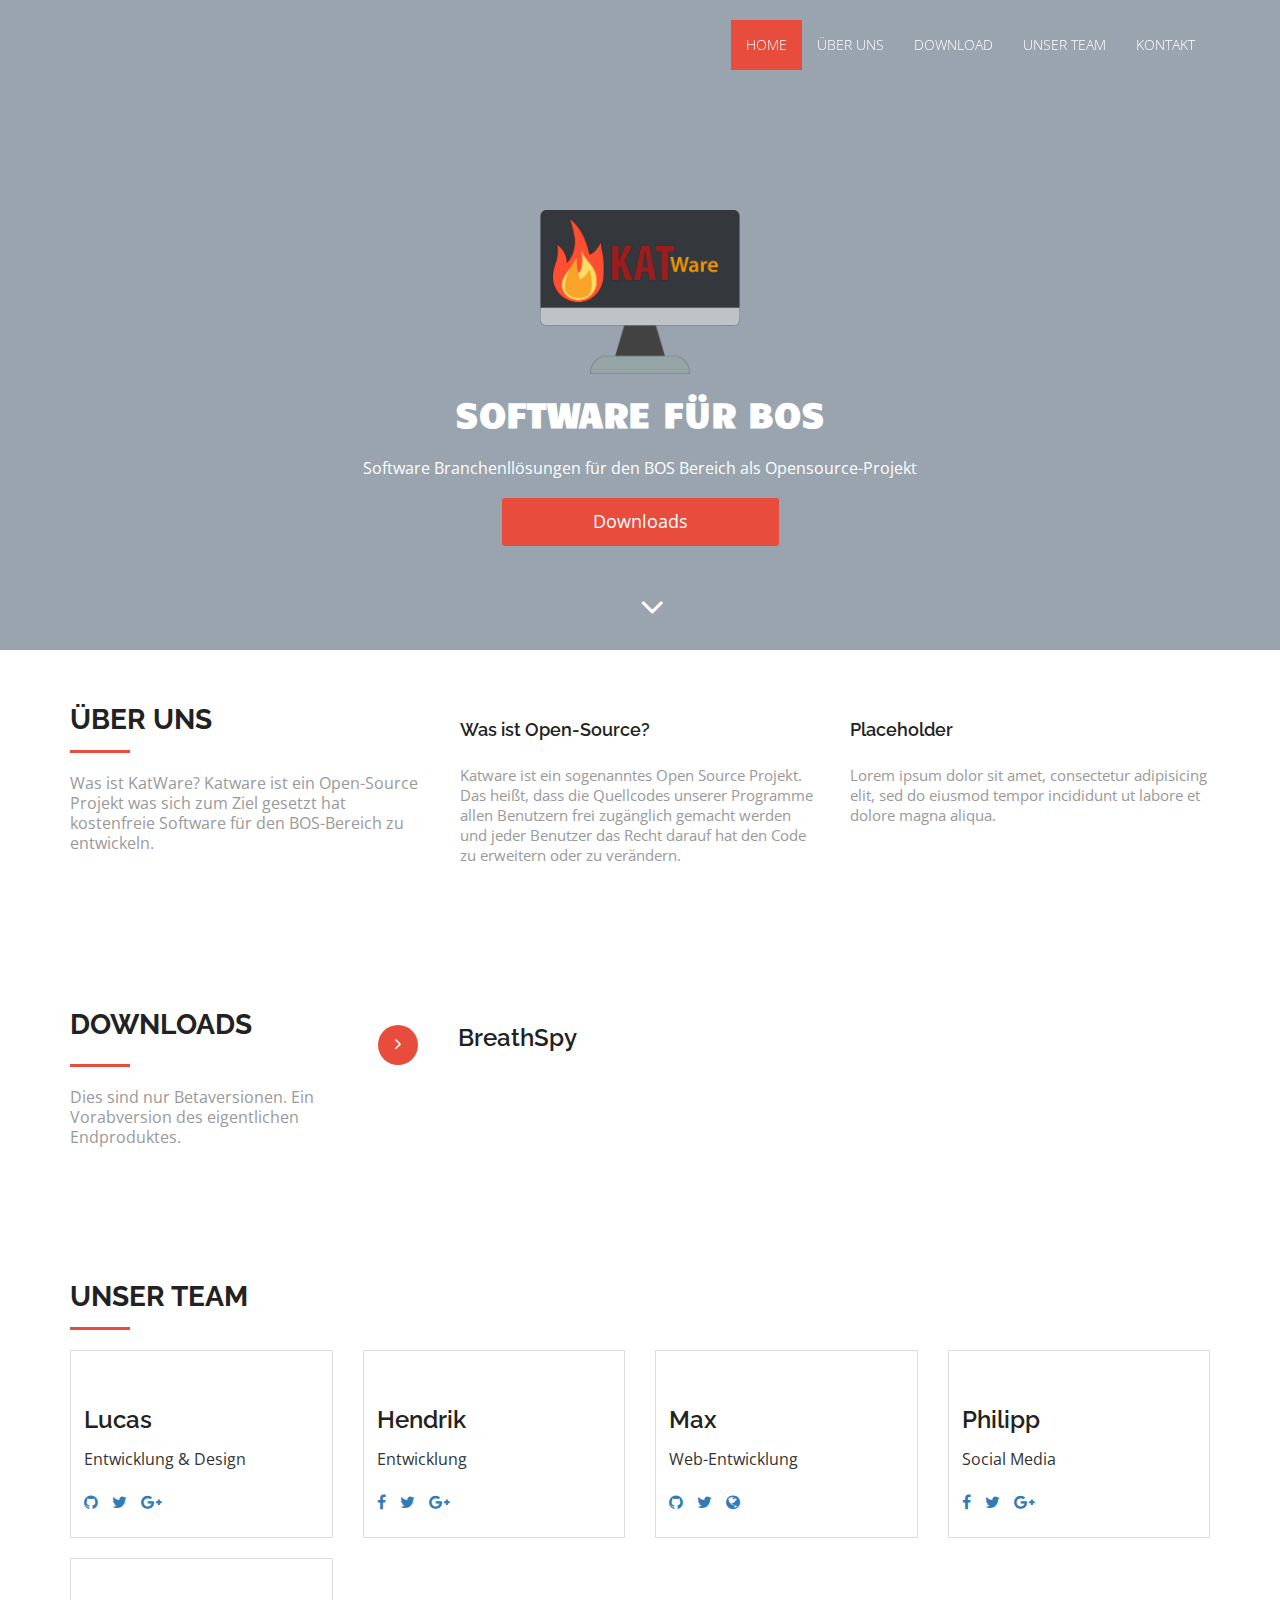
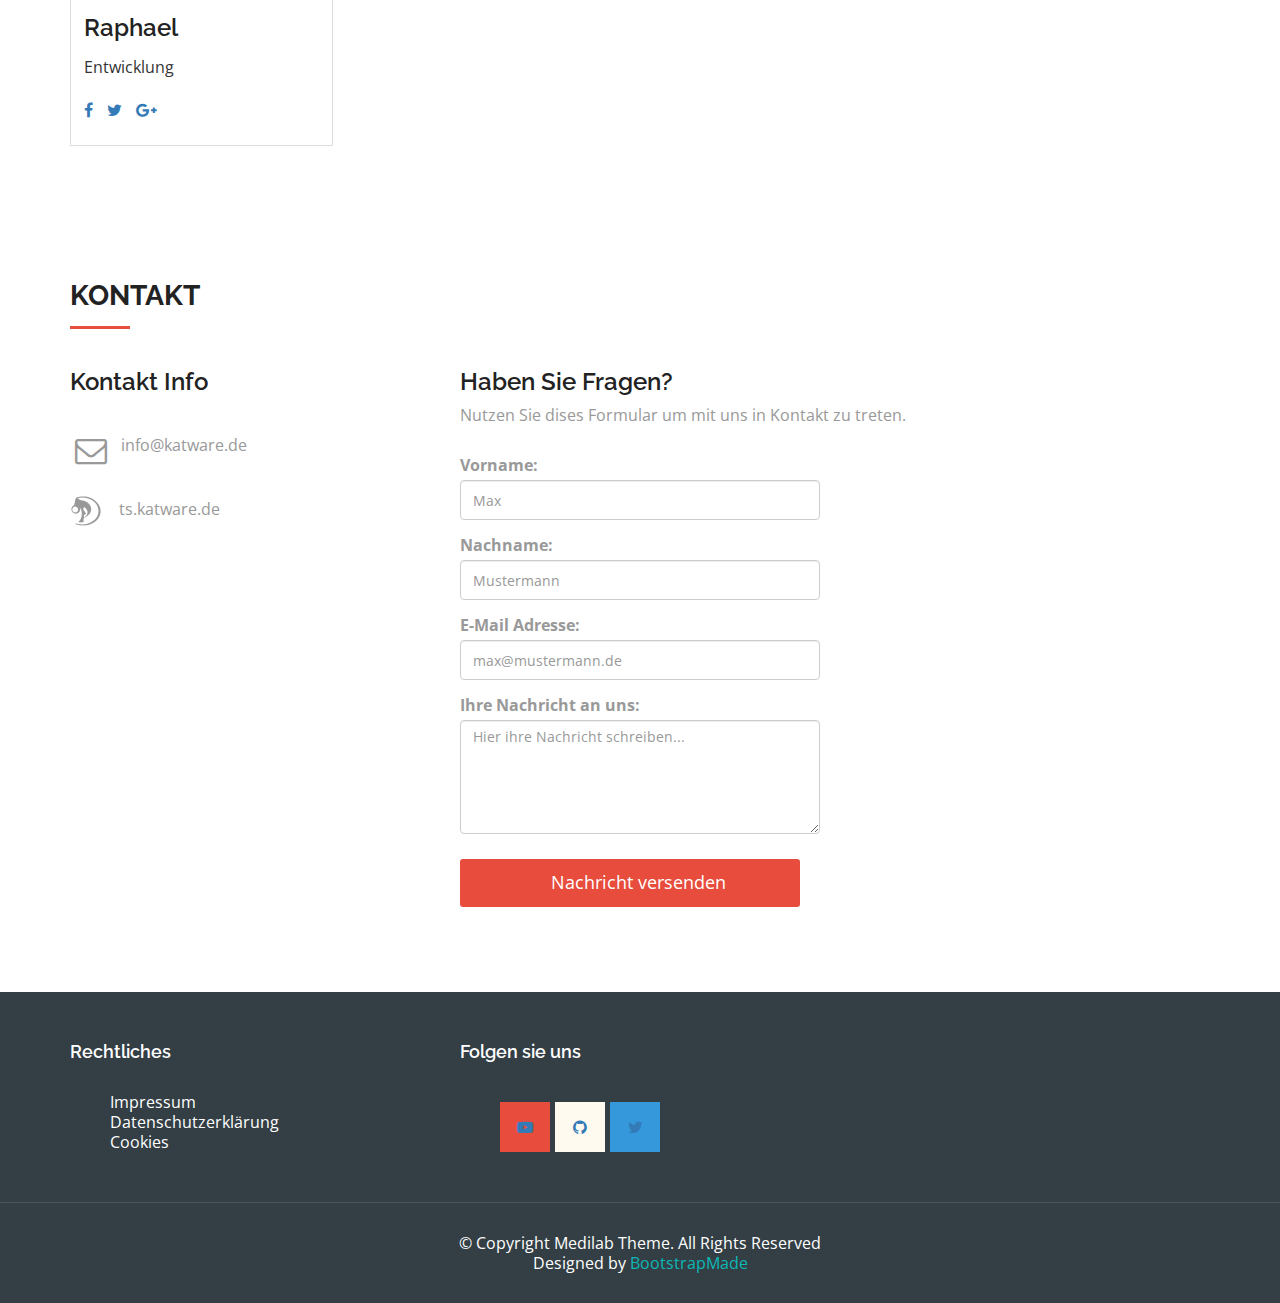
==== index.html @ 9e2a6724 "updated" ====
<!DOCTYPE html>
<html lang="de">
  <head>
   	
	<link rel="shortcut icon" href="img/favicon.ico" type="image/x-icon" />
    <meta charset="utf-8">
    <meta name="viewport" content="width=device-width, initial-scale=1">
    <title>KatWare | BOS Software</title>
    <meta name="description" content="Free Bootstrap Theme by BootstrapMade.com">
    <meta name="keywords" content="free website templates, free bootstrap themes, free template, free bootstrap, free website template">
    
    <link href="https://fonts.googleapis.com/css?family=Ubuntu" rel="stylesheet">
    <link rel="stylesheet" type="text/css" href="https://fonts.googleapis.com/css?family=Open+Sans|Raleway|Candal">
    <link rel="stylesheet" type="text/css" href="css/font-awesome.min.css">
    <link rel="stylesheet" type="text/css" href="css/bootstrap.min.css">
    <link rel="stylesheet" type="text/css" href="css/style.css">
  <script src='https://www.google.com/recaptcha/api.js'></script>
  <script>
  (function(i,s,o,g,r,a,m){i['GoogleAnalyticsObject']=r;i[r]=i[r]||function(){
  (i[r].q=i[r].q||[]).push(arguments)},i[r].l=1*new Date();a=s.createElement(o),
  m=s.getElementsByTagName(o)[0];a.async=1;a.src=g;m.parentNode.insertBefore(a,m)
  })(window,document,'script','https://www.google-analytics.com/analytics.js','ga');

  ga('create', 'UA-102038929-1', 'auto');
  ga('send', 'pageview');

</script>
  </head>
  <body id="myPage" data-spy="scroll" data-target=".navbar" data-offset="60">
  
  	<!--banner-->
	<section id="banner" class="banner">
		<div class="bg-color">
			<nav class="navbar navbar-default navbar-fixed-top">
			  <div class="container">
			  	<div class="col-md-12">
				    <div class="navbar-header">
				      <button type="button" class="navbar-toggle" data-toggle="collapse" data-target="#myNavbar">
				        <span class="icon-bar"></span>
				        <span class="icon-bar"></span>
				        <span class="icon-bar"></span>
				      </button>
				    </div>
				    <div class="collapse navbar-collapse navbar-right" id="myNavbar">
				      <ul class="nav navbar-nav">
				        <li class="active"><a href="#banner">Home</a></li>
				        <li class=""><a href="#ueber">Über uns</a></li>
				        <li class=""><a href="#download">Download</a></li>
				        <li class=""><a href="#team">Unser Team</a></li>
				        <li class=""><a href="#kontakt">Kontakt</a></li>
				      </ul>
				    </div>
				</div>
			  </div>
			</nav>
			<div class="container">
				<div class="row">
					<div class="banner-info">
						<div class="banner-logo text-center">
							<img src="img/Katware_full.png" class="img-responsive" style="width: 200px; margin-top: 20px;">
						</div>
						<div class="banner-text text-center">
						  <h1 class="white">Software für BOS</h1>
						  <p>Software Branchenllösungen für den BOS Bereich als Opensource-Projekt</p>
						  <a href="#download" class="btn btn-appoint">Downloads</a>
						</div>
						<div class="overlay-detail text-center">
			               <a href="#ueber"><i class="fa fa-angle-down"></i></a>
			             </div>		
					</div>
				</div>
			</div>
		</div>
	</section>
	<!--/ banner-->
	
	<!--über-->
	<section id="ueber" class="section-padding">
		<div class="container">
			<div class="row">
				<div class="col-md-4 col-sm-4">
				  <h2 class="ser-title">Über uns</h2>
				  <hr class="botm-line">
					<p>Was ist KatWare? Katware ist ein Open-Source Projekt was sich zum Ziel gesetzt hat kostenfreie Software für den BOS-Bereich zu entwickeln.</p>
				</div>
				<div class="col-md-4 col-sm-4">
					<div class="service-info">
						<div class="icon-info">
						  <h4>Was ist Open-Source?</h4>
						  <p>Katware ist ein sogenanntes Open Source Projekt. Das heißt, dass die Quellcodes unserer Programme allen Benutzern frei zugänglich gemacht werden und jeder Benutzer das Recht darauf hat den Code zu erweitern oder zu verändern.</p>
						</div>
					</div>
				</div>
				<div class="col-md-4 col-sm-4">
					<div class="service-info">
						<div class="icon-info">
						  <h4>Placeholder<br>
					      </h4>
						  <p>Lorem ipsum dolor sit amet, consectetur adipisicing elit, sed do eiusmod tempor incididunt ut labore et dolore magna aliqua.</p>
						</div>
					</div>
				</div>
			</div>
		</div>
	</section>
	<!--/ über-->
	
	<!--download-->
	<section id="download" class="section-padding">
		<div class="container">
			<div class="row">
				<div class="col-md-3 col-sm-4 col-xs-12">
			        <div class="section-title">
			          <h2 class="head-title lg-line">Downloads</h2>
			          <hr class="botm-line">
			          <p class="sec-para">Dies sind nur Betaversionen. Ein Vorabversion des eigentlichen Endproduktes. </p>
			        </div>
			    </div>
			    <div class="col-md-9 col-sm-8 col-xs-12">
			       <div style="visibility: visible;" class="col-sm-9 more-features-box">
			          <div class="more-features-box-text">
			            <div class="more-features-box-text-icon"> <i class="fa fa-angle-right" aria-hidden="true"></i> </div>
			            <div class="more-features-box-text-description">
				            <h3>BreathSpy</h3>
				            <!--<a href="http://apple.de"  title="App Store" class="button appstore" style="text-decoration: none;"><img src="img/appstore_icon.png" style="width: 250px; height: 92px; margin-left: -20px; text-decoration: none;" </a>
				            <a href="http://google.de"  title="Google Play" class="button googleplay" style="text-decoration: none;"><img src="img/googleplaystore_icon.png" style="width: 250px; height: 92px; margin-left: 20px; text-decoration: none;" </a></a>-->
				        </div>
					   </div>
			        </div>
			    </div>
			</div>
		</div>
	</section>
	<!--/ download-->
	
	<!--team-->
	<section id="team" class="section-padding">
		<div class="container">
			<div class="row">
				<div class="col-md-12">
				  <h2 class="ser-title">Unser Team</h2>
				  <hr class="botm-line">
			  </div>
				<div class="col-md-3 col-sm-3 col-xs-6">
			      <div class="thumbnail"> 
			      	&nbsp;
			        <div class="caption">
			          <h3>Lucas</h3>
			          <p>Entwicklung &amp; Design</p>
			          <ul class="list-inline">
			            <li><a title='GitHub' href="#"><i class="fa fa-github"></i></a></li>
			            <li><a title='Twitter' href=""><i class="fa fa-twitter"></i></a></li>
						<li><a href="#"><i class="fa fa-google-plus"></i></a></li>
			          </ul>
			        </div>
			      </div>
			    </div>
			    <div class="col-md-3 col-sm-3 col-xs-6">
			      <div class="thumbnail"> 
			      	&nbsp;
			        <div class="caption">
			          <h3>Hendrik</h3>
			          <p>Entwicklung</p>
			          <ul class="list-inline">
			            <li><a href="#"><i class="fa fa-facebook"></i></a></li>
			            <li><a href="#"><i class="fa fa-twitter"></i></a></li>
			            <li><a href="#"><i class="fa fa-google-plus"></i></a></li>
			          </ul>
			        </div>
			      </div>
			    </div>
			    <div class="col-md-3 col-sm-3 col-xs-6">
			      <div class="thumbnail"> 
			      	&nbsp;
			        <div class="caption">
			          <h3>Max</h3>
			          <p>Web-Entwicklung</p>
			          <ul class="list-inline">
			            <li><a title='GitHub' href="https://github.com/MaxEricB"><i class="fa fa-github"></i></a></li>
			            <li><a title='Twitter' href="https://twitter.com/maxbehr02"><i class="fa fa-twitter"></i></a></li>
			            <li><a title='Webseite' href="https://maxbehr.com"><i class="fa fa-globe"></i></a></li>
			          </ul>
			        </div>
			      </div>
			    </div>     
			    <div class="col-md-3 col-sm-3 col-xs-6">
			      <div class="thumbnail"> 
			      	&nbsp;
			        <div class="caption">
			          <h3>Philipp</h3>
			          <p>Social Media</p>
			          <ul class="list-inline">
			            <li><a href="#"><i class="fa fa-facebook"></i></a></li>
			            <li><a href="#"><i class="fa fa-twitter"></i></a></li>
			            <li><a href="#"><i class="fa fa-google-plus"></i></a></li>
			          </ul>
			        </div>
			      </div>
			    </div>
			    <div class="col-md-3 col-sm-3 col-xs-6">
			      <div class="thumbnail"> 
			      	&nbsp;
			        <div class="caption">
			          <h3>Raphael</h3>
			          <p>Entwicklung</p>
			          <ul class="list-inline">
			            <li><a href="#"><i class="fa fa-facebook"></i></a></li>
			            <li><a href="#"><i class="fa fa-twitter"></i></a></li>
			            <li><a href="#"><i class="fa fa-google-plus"></i></a></li>
			          </ul>
			        </div>
			      </div>
			    </div>
			</div>
		</div>
	</section>
	<!--/ team-->
	
	<!--contact-->
	<section id="kontakt" class="section-padding">
		<div class="container">
			<div class="row">
				<div class="col-md-12">
					<h2 class="ser-title">Kontakt</h2>
					<hr class="botm-line">
				</div>
				<div class="col-md-4 col-sm-4">
			      <h3>Kontakt Info</h3>
			      <div class="space"></div>
			      <p><i class="fa fa-envelope-o fa-fw pull-left fa-2x"></i><a title='Email schreiben' href="mailto:info@maxbehr.com" style="color: #999999;">info@katware.de </a></p>
			      <div class="space"></div>
			      <p><img src="img/ts_icon.png" alt="Teamspeak" style="margin-right: 17px;" width="32" height="32"><a title='Teamspeak' href="ts3server://ts.katware.de?port=9987" style="color: #999999;">ts.katware.de</a></p>
			    </div>
				<div class="col-md-8 col-sm-8 marb20">
					<div class="contact-info">
							<h3 class="cnt-ttl">Haben Sie Fragen?</h3>
							<p>Nutzen Sie dises Formular um mit uns in Kontakt zu treten.</p>
                          <br />
                           <div class="row">
                           		<div class="col-md-6">
                           			<div id="erfolgsmeldung"></div>
                           			<form id="frmKontakt">
                           				<div class="form-group" id="frmGrpVorname">
                           					<label for="vorname" class="control-label">Vorname:</label>
                           					<input type="text" class="form-control" id="vorname" placeholder="Max">
                           				</div>
                           				<div class="form-group" id="frmGrpNachname">
                           					<label for="nachname" class="control-label">Nachname:</label>
                           					<input type="text" class="form-control" id="nachname" placeholder="Mustermann">
                           				</div>
                           				<div class="form-group" id="frmGrpEmail">
                           					<label for="email" class="control-label">E-Mail Adresse:</label>
                           					<input type="text" class="form-control" id="email" placeholder="max@mustermann.de">
                           				</div>
                           				<div class="form-group" id="frmGrpNachricht">
                           					<label for="nachricht" class="control-label">Ihre Nachricht an uns:</label>
                           					<textarea id="nachricht" class="form-control" rows="5" placeholder="Hier ihre Nachricht schreiben..."></textarea>
                           				</div>
                           				<div class="g-recaptcha" data-sitekey=6LeDFCcUAAAAAFSn4_KLgsgAgrzKOqWPH4EoiC-9></div>
        								<div class="form-group text-left">
        									<button title="Nachricht versenden" type="submit" class="btn btn-appoint" style="width: 340px;">Nachricht versenden</button>
        								</div>
                           			</form>
                           		</div>
                           	
                           	
                           </div>
                            
					</div>
				</div>
			</div>
		</div>
	</section>
	<!--/ contact-->
	
	<!--footer-->
	<footer id="footer">
		<div class="top-footer">
			<div class="container">
				<div class="row">
					<div class="col-md-4 col-sm-4 marb20">
						<div class="ftr-tle">
							<h4 class="white no-padding">Rechtliches</h4>
						</div>
						<div class="info-sec">
							<ul class="quick-info">
								<li><a href="impressum.html">Impressum</a></li>
								<li><a href="privacy.html">Datenschutzerklärung</a></li>
								<li><a href="cookies.html">Cookies</a></li>
							</ul>
						</div>
					</div>
					<div class="col-md-4 col-sm-4 marb20">
						<div class="ftr-tle">
						  <h4 class="white no-padding">Folgen sie uns</h4>
						</div>
						<div class="info-sec">
							<ul class="social-icon">
								<li class="bgred"><a target="_blank" title="YouTube" href="https://www.youtube.com/channel/UCGe65hsG_T40ZaDcZp6d_MQ" style="text-decoration: none;"<i class="fa fa-youtube-play"></i></a></li>
								<li class="bgwhite"><a target="_blank" title="GitHub" href="https://github.com/KatWare" style="text-decoration: none;"<i class="fa fa-github"></i></a></li>
								<li class="bglight-blue"><a target="_blank" title="Twitter" href="#" style="text-decoration: none;"<i class="fa fa-twitter"></i></a></li><!-- Twitter einrichten-->
							</ul>
						</div>
					</div>
				</div>
			</div>
		</div>
		<div class="footer-line">
			<div class="container">
				<div class="row">
					<div class="col-md-12 text-center">	
						© Copyright Medilab Theme. All Rights Reserved
                        <div class="credits">
                            Designed by <a href="https://bootstrapmade.com/">BootstrapMade</a>
                        </div>
					</div>
				</div>
			</div>
		</div>
	</footer>
	<!--/ footer-->
    
    <!--script-->
    <script src="https://ajax.googleapis.com/ajax/libs/jquery/1.11.2/jquery.min.js"></script>
    <script src="js/jquery.min.js"></script>
    <script src="js/jquery.easing.min.js"></script>
    <script src="js/bootstrap.min.js"></script>
    <script src="js/custom.js"></script>
    <script src="contactform/contactform.js"></script>
    
    
    <script>
		$('#frmKontakt').submit(function() {
			var formControl = true;
			
			var frmGrpVorname = $('#frmGrpVorname');
			var frmGrpNachname = $('#frmGrpNachname');
			var frmGrpEmail = $('#frmGrpEmail');
			var frmGrpNachricht = $('#frmGrpNachricht');
			
			frmGrpVorname.removeClass('has-error');
			frmGrpNachname.removeClass('has-error');
			frmGrpEmail.removeClass('has-error');
			frmGrpNachricht.removeClass('has-error');
			
			var vorname = $('#vorname').val();
			var nachname = $('#nachname').val();
			var email = $('#email').val();
			var nachricht = $('#nachricht').val();
			var isHuman = grecaptcha.getResponse();
			
			if(vorname == '') {
				formControl = false;
				frmGrpVorname.addClass('has-error');
			}
			
			if(nachname == '') {
				formControl = false;
				frmGrpNachname.addClass('has-error');
			}
			
			if(email == '') {
				formControl = false;
				frmGrpEmail.addClass('has-error');
			}
			
			if(nachricht == '') {
				formControl = false;
				frmGrpNachricht.addClass('has-error');
			}
			
			if(isHuman.length == 0) {
				formControl = false;
			}
			
			if(formControl) {
				
				$.ajax({
					type: 'POST',
					url: 'php/absenden.php',
					data: { vorname:vorname, nachname:nachname, email:email, nachricht:nachricht, isHuman:isHuman }
				}).done(function(message) {
					var erfolgsmeldung = $('#erfolgsmeldung');
					erfolgsmeldung.html(message);
					erfolgsmeldung.addClass('alert');
					erfolgsmeldung.addClass('alert-success');
				});
				
				
			}
			
			return false;		
		});
	</script>
   <!--/ script-->
    
  </body>
</html>
---- css/style.css ----
/*
    Theme Name: Medilab
    Theme URL: https://bootstrapmade.com/medilab-free-medical-bootstrap-theme/
    Author: BootstrapMade.com
    Author URL: https://bootstrapmade.com
*/

body {
	font-family: 'Open Sans', sans-serif;
	line-height: 20px;
	color: #999999;
	font-size: 300;
	font-size: 16px;
}

ol, ul {
	list-style: none;
}
blockquote, q {
	quotes: none;
}
blockquote:before, blockquote:after,
q:before, q:after {
	content: '';
	content: none;
}
table {
	border-collapse: collapse;
	border-spacing: 0;
}
h1, h2, h3, h4, h5, h6
{
	font-family: 'Raleway', sans-serif;
	font-weight: 600;
	color: #222222;
}
a, a:hover, a:focus, a:active{
    outline: none;
}

.section-padding{
	padding: 60px 0px;

}
h2 {
    line-height: 20px;
    margin: 0;
    font-size: 28px;
    font-weight: 700;
    text-transform: uppercase;
}
hr.botm-line {
    height: 3px;
    width: 60px;
    background: rgb(231, 76, 60);
    position: relative;
    border: 0;
    margin: 20px 0 20px 0;
}

/***************************************
banner
***************************************/
.navbar {
    margin-bottom: 0px;
    border: 0px;
}
.navbar {
    border-radius: 0px;
}
.navbar-default {
    background-color: #fff;
    padding: 20px 0;
    transition: all 0.3s;
}
.navbar-default {
    background-color: transparent;
    border: 0px;
}
.navbar {
    border-radius: 0px;
}

.navbar-brand
{
	font-family: 'Chewy', cursive;
	font-size: 32px;
}

.navbar-brand img {
    padding-top: 2px;
    width: 120px !important;
}

.navbar-default .navbar-brand, .navbar-default .navbar-brand:hover, .navbar-default .navbar-brand:focus {
    color: #EA6045;
}

.top-nav-collapse {
    padding: 0; 
    background: rgb(44, 62, 80);
}

.white, .white:hover, .white:focus
{
	color: #fff;
	width: 100% !important;
}
.block
{
	display: block;
}
.navbar-default .navbar-nav > .active > a, .navbar-default .navbar-nav > .active > a:focus, .navbar-default .navbar-nav > .active > a:hover {
    color: #fff;
    text-transform: uppercase;
    background-color: rgb(231, 76, 60);
}
.navbar-default .navbar-nav > li > a
{
	color: #fff;
	text-transform: uppercase;
	font-size: 14px;
	font-weight: 300;
}
.navbar-default .navbar-nav > li > a:hover, .navbar-default .navbar-nav > li > a:focus
{
	color: #fff;
    text-transform: uppercase;
    background-color: rgb(192, 57, 43);
}
.affix {
    background-color: #ffffff !important;
}
.affix .navbar-nav > li > a:hover, .affix .navbar-nav > li > a:focus
{
    background-color: rgba(12, 184, 182) !important;
}
#banner{
	background: url('../img/banner.jpg') no-repeat fixed;
	background-size: cover;
	min-height: 650px;
	position: relative;
}
.bg-color{
	background-color: rgba(52, 73, 94, 0.50);
	min-height: 650px;
}
.banner-info{
	padding-top: 190px;
}
.banner-logo img{
	display: inline-block;
}
.banner-text{
	color: #fff;
}
.banner-text h1{
	font-family: 'Candal', sans-serif;
	font-size: 35px;
	text-transform: uppercase;
	padding-bottom:15px; 
}
.btn-appoint, .btn-appoint:hover, .btn-appoint:focus{
	margin-top: 10px;
	margin-bottom: 10px;
	padding: 10px 90px;
	font-size: 18px;
	background-color: rgb(231, 76, 60);
	border-radius: 3px;
	color: #fff;
}
.overlay-detail a i {
    text-align: center;
    position: absolute;
    bottom: 25px;
    font-size: 38px;
    color: #fff;
    margin: 0 auto;
}
.text-primary i{
    padding-top: 8px;
    display: inline-block;
}
/***************************************
services
***************************************/
.icon i{
	color: #0cb8b6;
	font-size: 45px;
	margin-bottom: 25px;
}
.service-info{
	margin-bottom: 20px;
}
.icon-info h4{
	padding-bottom: 15px;
}
.icon-info p{
	font-size: 15px !important;
}
/***************************************
cta-1
***************************************/
.schedule-tab {
	background-color: #0CB8B6;
	float: left;
}
.medi-info{
	border-right: 1px solid #fff;
}
.medi-info, .time-info{
	padding: 20px;
	color: #fff;
}
.medi-info h3, .time-info h3{
	padding-bottom: 16px;
	color: #fff;
	font-weight: 600;
}
.medi-info-btn, .medi-info-btn:hover, .medi-info-btn:focus {
    margin: 15px 0px 5px;
    display: inline-block;
    border: solid white 2px;
    padding: 3px 8px;
    font-size: 12px;
    color: #fff;
    font-weight: 400 !important;
    cursor: pointer;
}
td {
    border: 0px solid #ededed;
    border-top: 1px solid rgba(216, 216, 216, 0.5);
    padding: 6px 10px 6px 0;
}
.medi-info, .time-info{
    font-size: 14px;
}
/***************************************
about
***************************************/
#about{
    background-color: rgba(238, 238, 238, 0.15);
}
.lg-line{
	line-height: 1.4;
	font-size: 28px;
}
.more-features-box-text-icon {
    float: left;
    width: 40px;
    height: 40px;
    padding-top: 6px;
    background: rgb(231, 76, 60);
    -moz-border-radius: 50%;
    -webkit-border-radius: 50%;
    border-radius: 50%;
    color: #fff;
    text-align: center;
}
.more-features-box-text-description h3{
    padding-bottom: 15px;
}
.more-features-box-text-icon i {
    font-size: 18px;
    line-height: 26px;
}
.more-features-box-text-description{
	margin-left: 80px;
	margin-bottom: 35px;
}
.sec-para{
	padding-bottom: 10px;
}
/***************************************
doctor team
***************************************/
.thumbnail {
	border-radius: 0px;
}
.caption h3{
    padding-bottom: 5px;
}
.caption p{
    padding-bottom: 10px;
}


/***************************************
testimonial
***************************************/
#testimonial{
    background-color: #eee;
}
.testi-details {
    background: #fff;
    padding: 14px 24px;
    margin-bottom: 20px;
    box-shadow: 3px 3px 2px 0px rgba(0,0,0,0.18);
    position: relative;
}
.testi-info a {
    display: block;
    width: 50px;
    height: 50px;
    background-color: #fff;
    border-radius: 50%;
    float: left;
    margin-right: 10px;
}
.testi-info a img{
	border-radius: 50%;
}
.testi-info h3 {
    display: inline-block;
    line-height: 22px;
    font-weight: 600;
    color: #000;
    margin-top: 8px;
}
.testi-info h3 > span {
    display: block;
    line-height: 16px;
    font-weight: 400;
}
.testi-details::after {
    content: "";
    position: absolute;
    width: 0;
    height: 0;
    border-style: solid;
    border-color: transparent;
    border-left: 0;
    bottom: -40px;
    left: 56px;
    border-top-color: #fff;
    border-width: 20px;
}
.testi-details::before {
    content: '';
    position: absolute;
    transform: rotate(45deg);
    width: 0px;
    height: 0px;
    bottom: -30px;
    left: 45px;
    border-style: solid;
    border-width: 15px;
    border-color: transparent;
    z-index: -1;
    box-shadow: 3px -13px 5px 0px rgba(0, 0, 0, 0.18);
    border-left: 0;
}
/***************************************
cta -2
***************************************/
#cta-2{
	background-color: rgb(41, 48, 46);
}
.white{
	color: #fff;
}
.icon-play, .icon-play:hover, .icon-play:focus{
	background-color: #0CB8B6;
	padding: 5px 10px;
	color: #fff;
	text-decoration: none;
	padding: 5px 17px;
	margin-top: 26px;
	display: block;
}
.text-primary {
    color: #0cb8b6;
}
.icon-mar 
{
	margin-right: 7px;
}
/***************************************
contact us
***************************************/
.space {
    margin-top: 40px;
}
.btn-form, .btn-form:hover, .btn-form:focus {
    background-color: #E74C3C;
    color: #fff;
    border-radius: 0px;
    padding: 10px 20px;
}
.br-radius-zero {
    border-radius: 0px;
}
.form-control{
	height: 40px;
}

.validation {
    color: red;
    display:none;
    margin: 0 0 20px;
    font-weight:400;
    font-size:13px;
}

#sendmessage {
    color: green;
    border:1px solid green;
    display:none;
    text-align:center;
    padding:15px;
    font-weight:600;
    margin-bottom:15px;
}

#errormessage {
    color: red;
    display:none;
    border:1px solid red;
    text-align:center;
    padding:15px;
    font-weight:600;
    margin-bottom:15px;
}

#sendmessage.show, #errormessage.show, .show {
	display:block;
}


/***************************************
footer
***************************************/
#footer{
    background-color: #333E45;
}
.ftr-tle {
    height: 50px;
}
.info-sec {
    color: #fff;
}
.quick-info li i {
    font-size: 18px;
    width: 15px;
    height: 15px;
    line-height: 15px;
	list-style-type: none;
}
.social-icon li {
    float: left;
    width: 50px;
    height: 50px;
    line-height: 50px;
    text-align: center;
    margin-right: 5px;
	
}
.bglight-blue {
    background-color: #3498DB;
}
.bgred {
    background-color: #E74C3C;
}
.bgdark-blue {
    background-color: #2C3E50;
}
.bglight-blue {
    background-color: #3498DB;
}
.bgwhite {
	background-color: #fffaf0;
}
.bgblack {
	background-color: #171515;
}

.top-footer {
    padding: 40px 0px;
    border-bottom: 1px solid rgba(255, 255, 255, 0.12);
}
.footer-line {
    padding: 30px 0px;
    color: #fff;
}

.footer-line a {
    color: #0CB8B6;
}

.quick-info li a{
    color: #fff;
}
.site-link, .site-link:hover, .site-link:focus
{
    color: #0cb8b6;
    text-transform: none;
}
@media (min-width: 551px) and (max-width: 980px){

}
@media (min-width: 220px) and (max-width: 551px){
    .testi-info{
        margin-bottom: 20px;
    }
    .marb20{
        margin-top: 30px;
    }
    h2{
        font-size: 24px;
        line-height: 1.2;
    }
    .section-title{
        margin-bottom: 30px;
    }
    .medi-info {
    border: 0px;
    border-bottom: 1px solid #fff;
    }
    .service-info{
        margin-top: 20px;
        margin-bottom: 0px;
    }
    .caption h3 {
    font-size: 14px;
    }
    .caption p{
    font-size: 12px;
    padding-bottom: 5px;
    }
    .caption ul li a i{
        font-size: 14px;
    }
    .banner-text h1{
        font-size: 24px;
    }
}
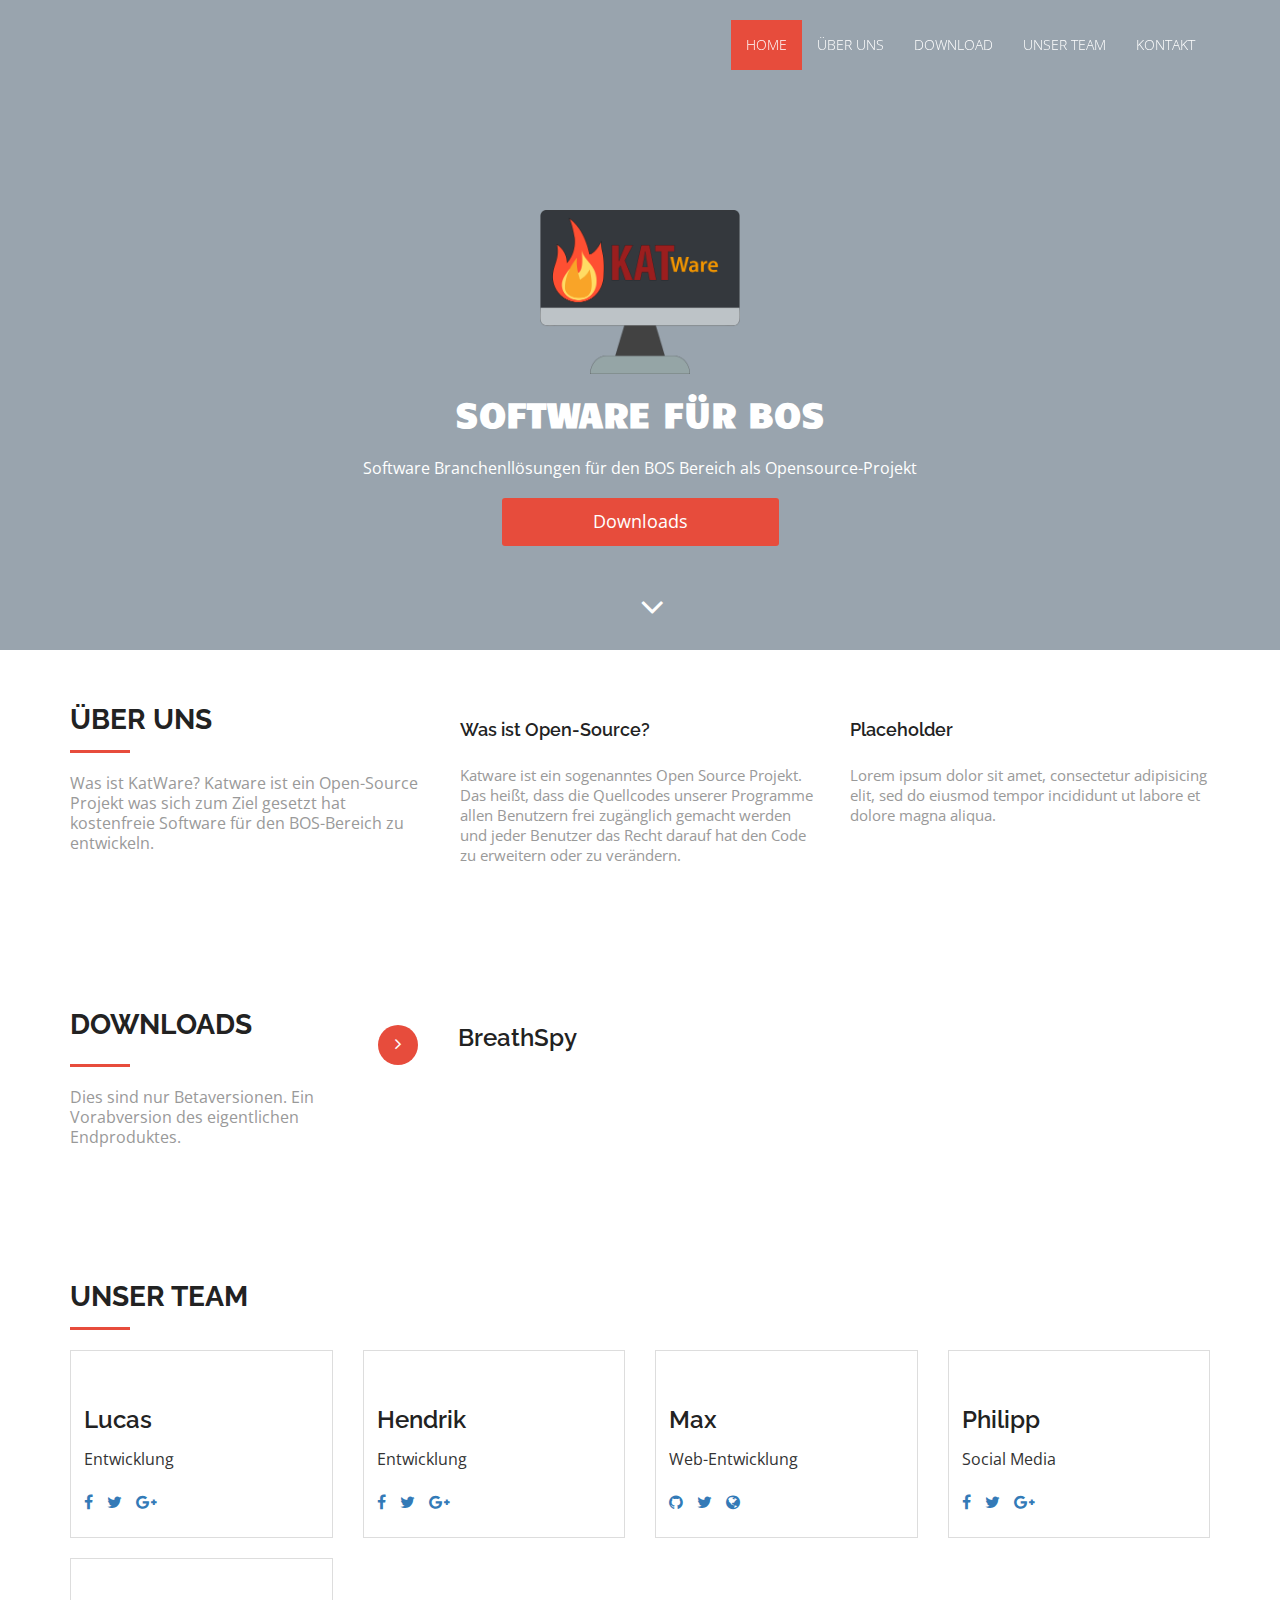
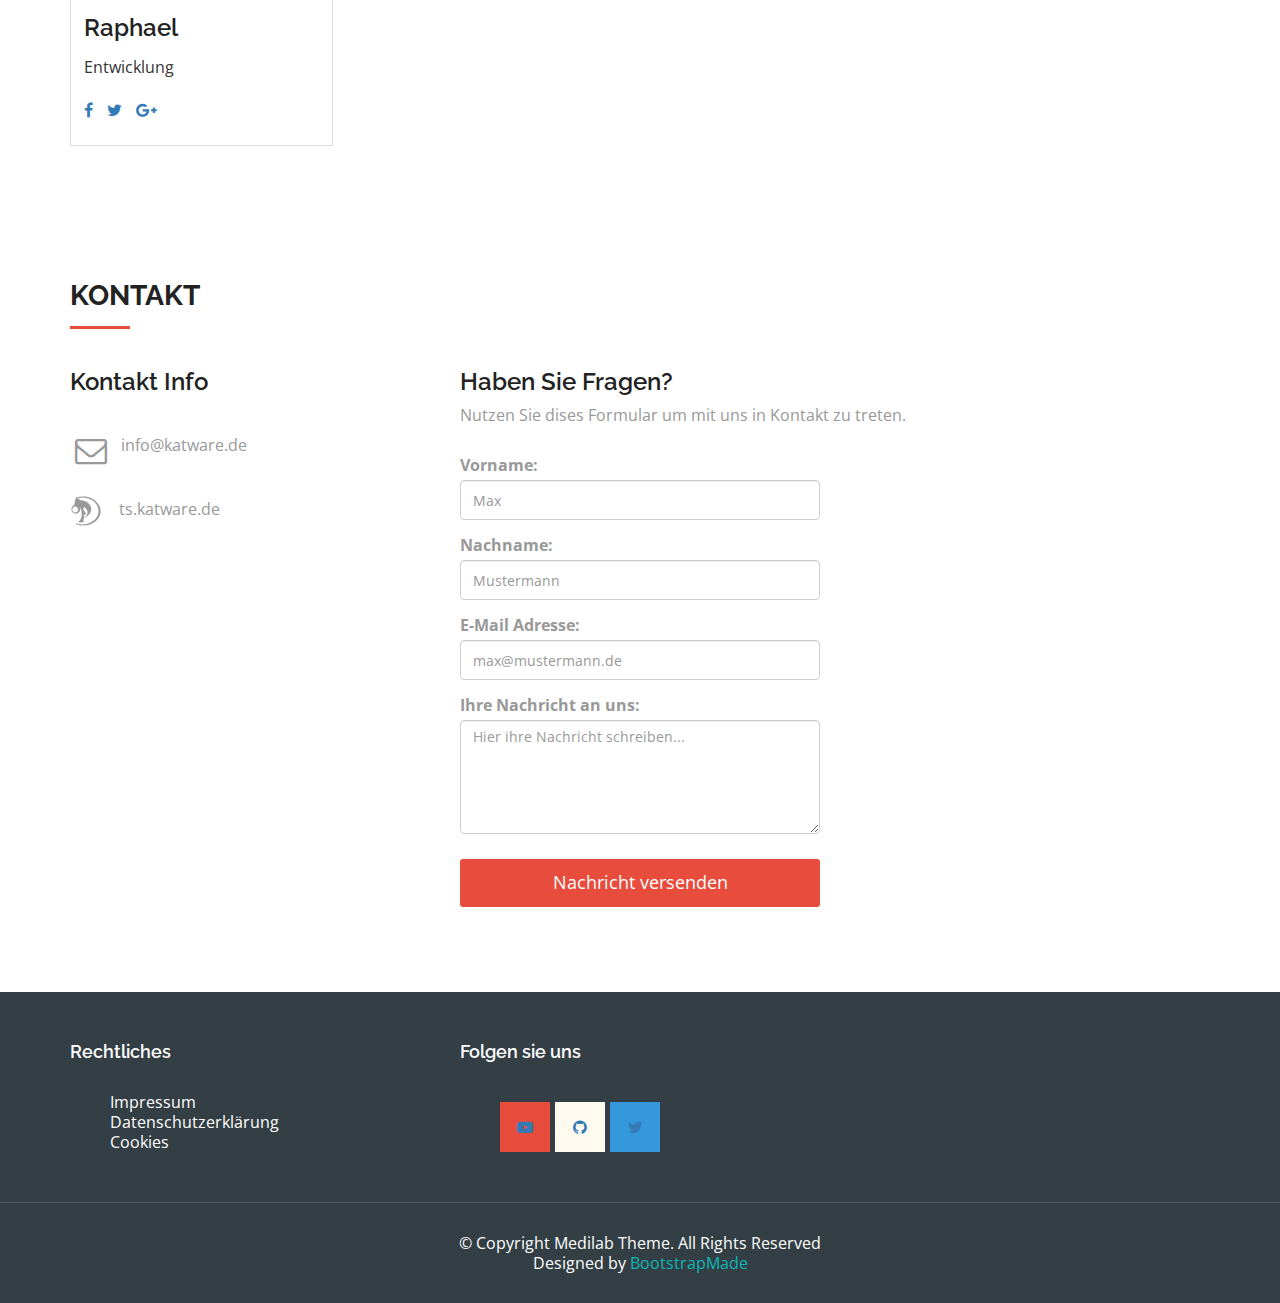
==== commit fbfae07b: "updated" ====
--- a/index.html
+++ b/index.html
@@ -141,16 +141,16 @@
 				  <h2 class="ser-title">Unser Team</h2>
 				  <hr class="botm-line">
 			  </div>
-				<div class="col-md-3 col-sm-3 col-xs-6">
+		    <div class="col-md-3 col-sm-3 col-xs-6">
 			      <div class="thumbnail"> 
 			      	&nbsp;
 			        <div class="caption">
 			          <h3>Lucas</h3>
-			          <p>Entwicklung &amp; Design</p>
+						<p>Entwicklung</p>
 			          <ul class="list-inline">
-			            <li><a title='GitHub' href="#"><i class="fa fa-github"></i></a></li>
-			            <li><a title='Twitter' href=""><i class="fa fa-twitter"></i></a></li>
-						<li><a href="#"><i class="fa fa-google-plus"></i></a></li>
+			            <li><a href="#"><i class="fa fa-facebook"></i></a></li>
+			            <li><a href="#"><i class="fa fa-twitter"></i></a></li>
+			            <li><a href="#"><i class="fa fa-google-plus"></i></a></li>
 			          </ul>
 			        </div>
 			      </div>
@@ -258,7 +258,7 @@
                            				</div>
                            				<div class="g-recaptcha" data-sitekey=6LeDFCcUAAAAAFSn4_KLgsgAgrzKOqWPH4EoiC-9></div>
         								<div class="form-group text-left">
-        									<button title="Nachricht versenden" type="submit" class="btn btn-appoint" style="width: 340px;">Nachricht versenden</button>
+        									<button title="Nachricht versenden" type="submit" class="btn btn-appoint" style="width: 360px;">Nachricht versenden</button>
         								</div>
                            			</form>
                            		</div>
@@ -327,6 +327,18 @@
     <script src="js/bootstrap.min.js"></script>
     <script src="js/custom.js"></script>
     <script src="contactform/contactform.js"></script>
+    <script language="JavaScript">
+    <!--
+function DoFalse(){alert('Nicht möglich!'); return(false)}
+
+       
+if(document.layers)
+{
+ document.captureEvents(Event.MOUSEDOWN);
+ document.onmousedown=DoFalse();
+}
+//-->
+</script>
     
     
     <script>
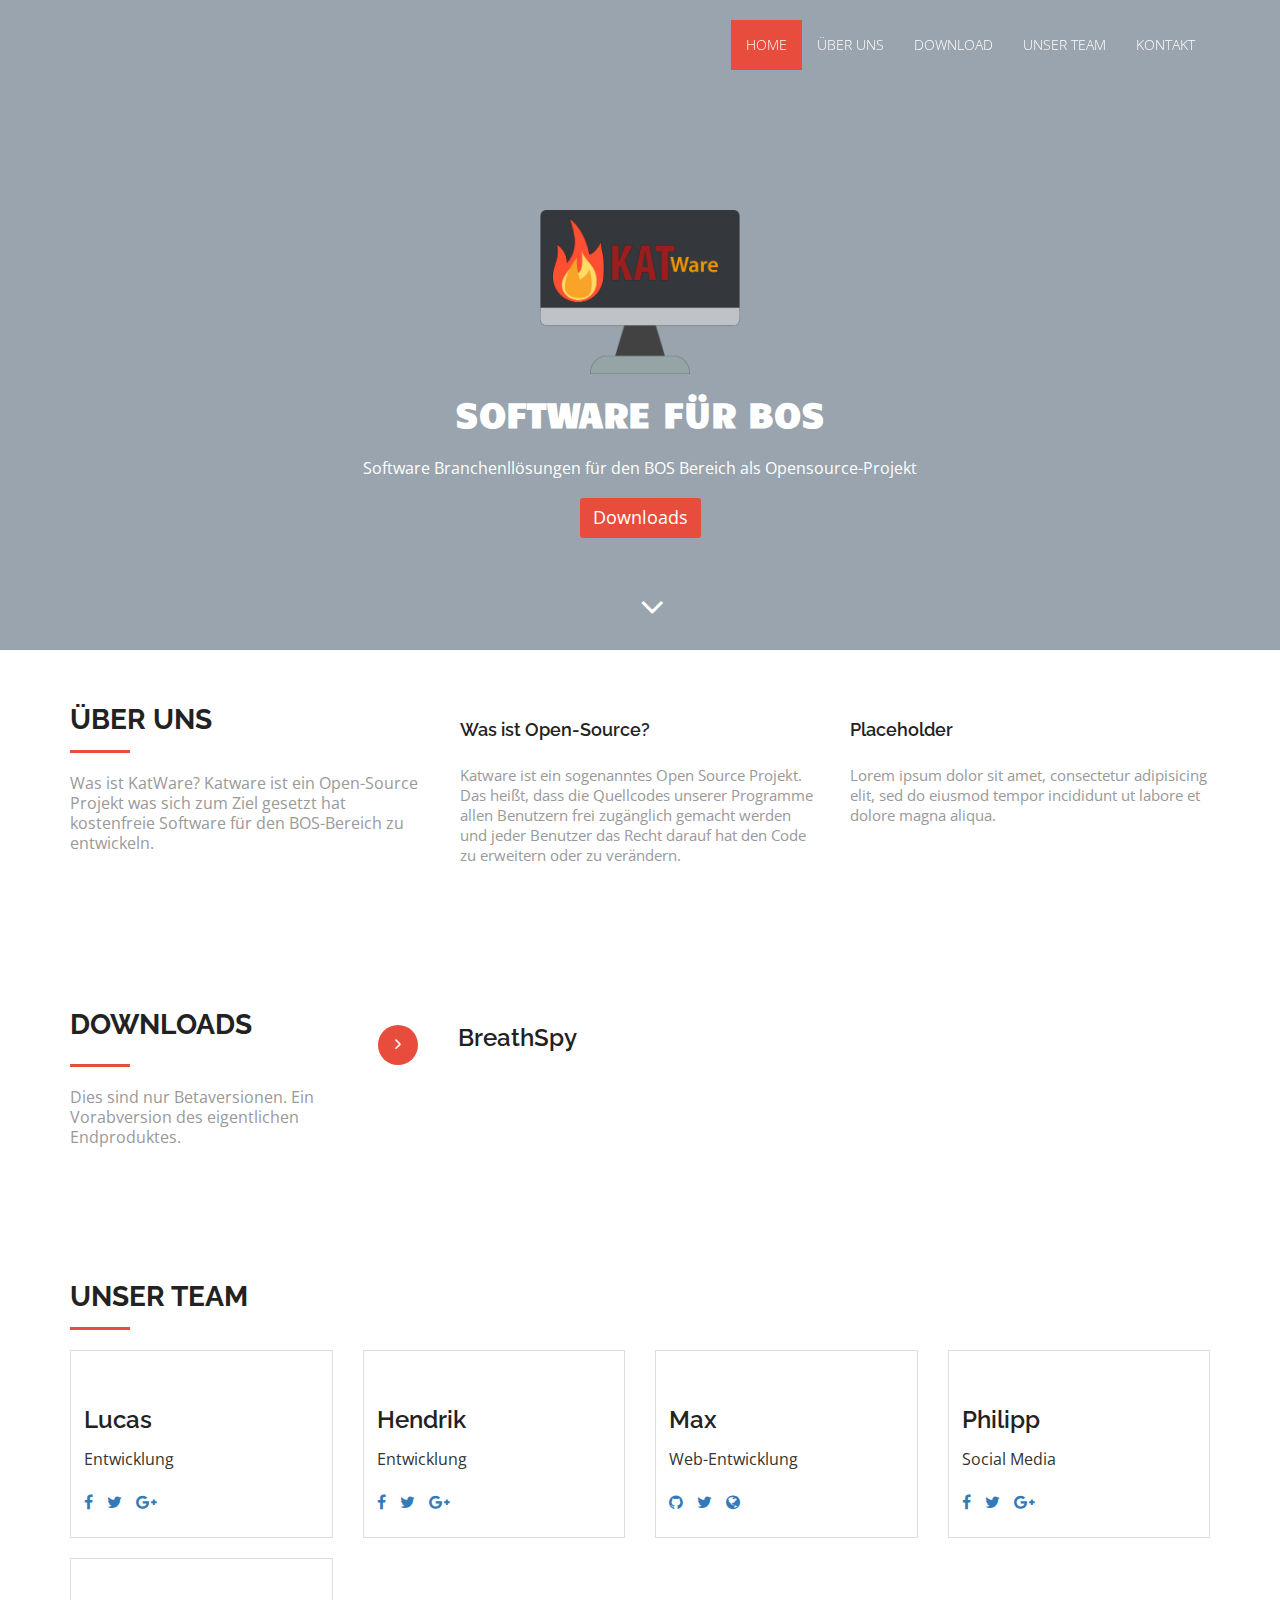
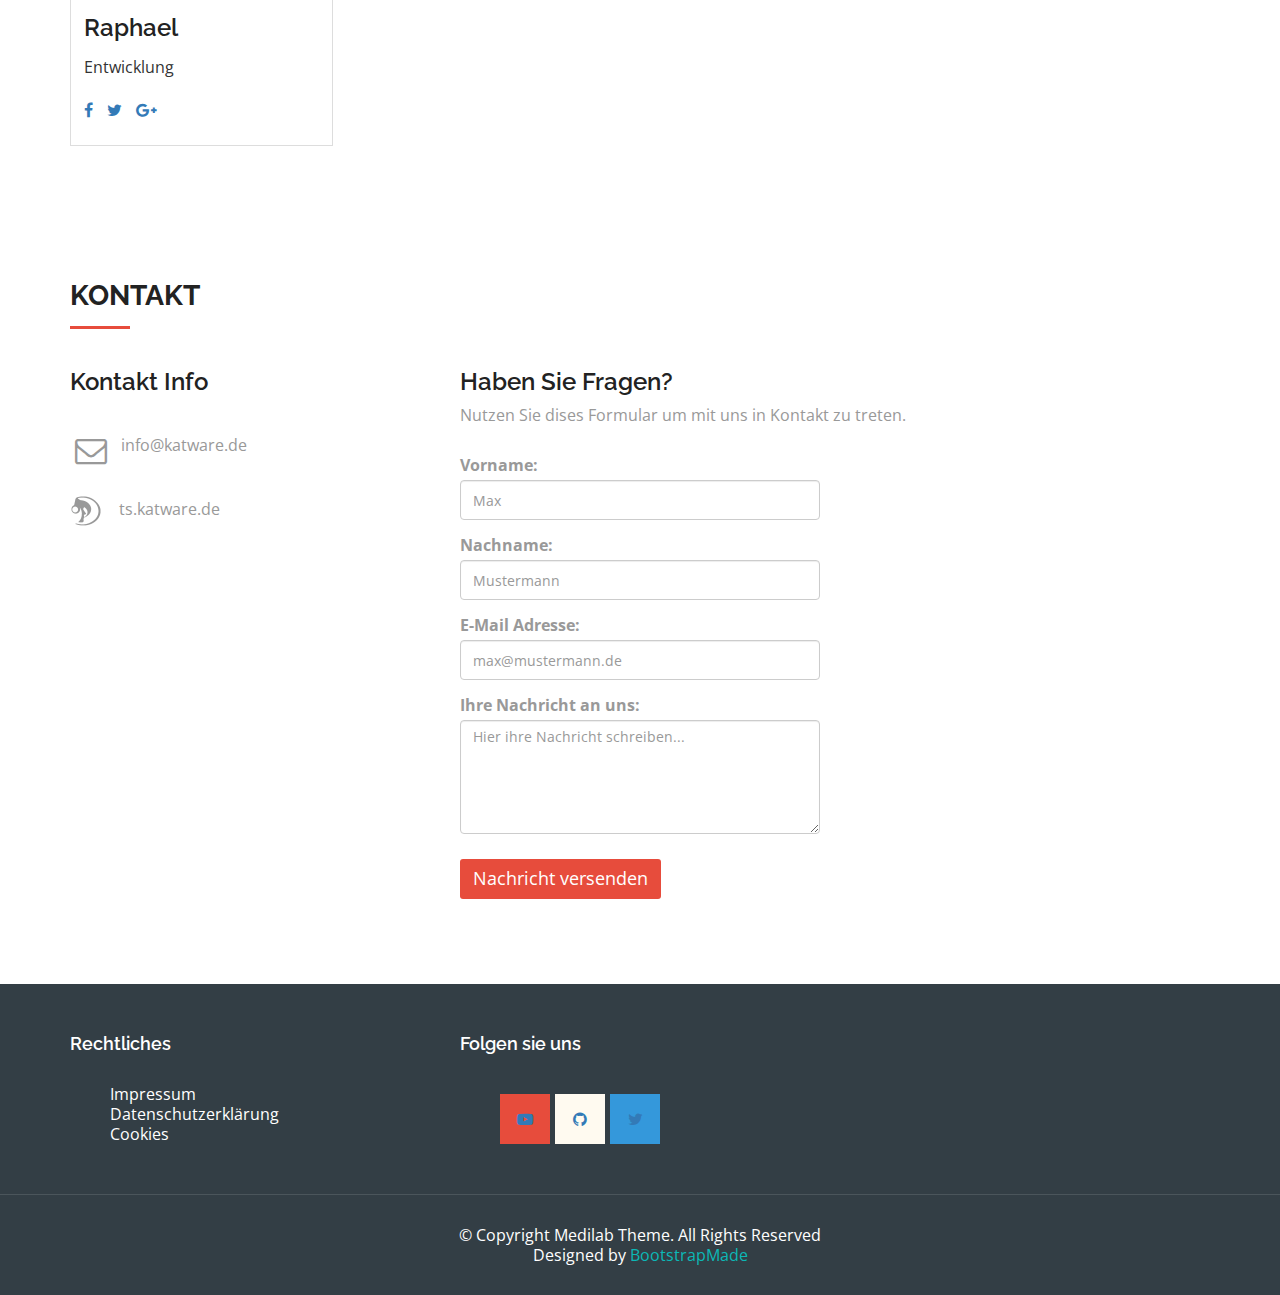
==== commit 4490e08b: "updated" ====
--- a/index.html
+++ b/index.html
@@ -5,6 +5,7 @@
 	<link rel="shortcut icon" href="img/favicon.ico" type="image/x-icon" />
     <meta charset="utf-8">
     <meta name="viewport" content="width=device-width, initial-scale=1">
+    <meta name="viewport" content="width=device-width, initial-scale=1, user-scalable=no">
     <title>KatWare | BOS Software</title>
     <meta name="description" content="Free Bootstrap Theme by BootstrapMade.com">
     <meta name="keywords" content="free website templates, free bootstrap themes, free template, free bootstrap, free website template">
@@ -176,9 +177,9 @@
 			          <h3>Max</h3>
 			          <p>Web-Entwicklung</p>
 			          <ul class="list-inline">
-			            <li><a title='GitHub' href="https://github.com/MaxEricB"><i class="fa fa-github"></i></a></li>
-			            <li><a title='Twitter' href="https://twitter.com/maxbehr02"><i class="fa fa-twitter"></i></a></li>
-			            <li><a title='Webseite' href="https://maxbehr.com"><i class="fa fa-globe"></i></a></li>
+			            <li><a title='GitHub' target="_blank" href="https://github.com/MaxEricB"><i class="fa fa-github"></i></a></li>
+			            <li><a title='Twitter' target="_blank" href="https://twitter.com/maxbehr02"><i class="fa fa-twitter"></i></a></li>
+			            <li><a title='Webseite' target="_blank" href="https://maxbehr.com"><i class="fa fa-globe"></i></a></li>
 			          </ul>
 			        </div>
 			      </div>
@@ -258,7 +259,7 @@
                            				</div>
                            				<div class="g-recaptcha" data-sitekey=6LeDFCcUAAAAAFSn4_KLgsgAgrzKOqWPH4EoiC-9></div>
         								<div class="form-group text-left">
-        									<button title="Nachricht versenden" type="submit" class="btn btn-appoint" style="width: 360px;">Nachricht versenden</button>
+        									<button title="Nachricht versenden" type="submit" class="btn btn-appoint">Nachricht versenden</button>
         								</div>
                            			</form>
                            		</div>
--- a/css/style.css
+++ b/css/style.css
@@ -141,6 +141,14 @@
 	min-height: 650px;
 	position: relative;
 }
+
+#banneretc{
+	background-color: #E9E9E9 no-repeat fixed;
+	background-size: cover;
+	min-height: 650px;
+	position: relative;
+}
+
 .bg-color{
 	background-color: rgba(52, 73, 94, 0.50);
 	min-height: 650px;
@@ -163,7 +171,6 @@
 .btn-appoint, .btn-appoint:hover, .btn-appoint:focus{
 	margin-top: 10px;
 	margin-bottom: 10px;
-	padding: 10px 90px;
 	font-size: 18px;
 	background-color: rgb(231, 76, 60);
 	border-radius: 3px;
@@ -533,4 +540,64 @@
     .banner-text h1{
         font-size: 24px;
     }
+}
+/* Smartphones (portrait and landscape) ----------- */
+@media only screen
+and (min-width : 320px)
+and (max-width : 480px) {
+/* Styles */
+}
+ 
+/* Smartphones (landscape) ----------- */
+@media only screen
+and (min-width : 321px) {
+/* Styles */
+}
+ 
+/* Smartphones (portrait) ----------- */
+@media only screen
+and (max-width : 320px) {
+/* Styles */
+}
+ 
+/* iPads (portrait and landscape) ----------- */
+@media only screen
+and (min-width : 768px)
+and (max-width : 1024px) {
+/* Styles */
+}
+ 
+/* iPads (landscape) ----------- */
+@media only screen
+and (min-width : 768px)
+and (max-width : 1024px)
+and (orientation : landscape) {
+/* Styles */
+}
+ 
+/* iPads (portrait) ----------- */
+@media only screen
+and (min-width : 768px)
+and (max-width : 1024px)
+and (orientation : portrait) {
+/* Styles */
+}
+ 
+/* Desktops and laptops ----------- */
+@media only screen
+and (min-width : 1224px) {
+/* Styles */
+}
+ 
+/* Large screens ----------- */
+@media only screen
+and (min-width : 1824px) {
+/* Styles */
+}
+ 
+/* iPhone 4 ----------- */
+@media
+only screen and (-webkit-min-device-pixel-ratio : 1.5),
+only screen and (min-device-pixel-ratio : 1.5) {
+/* Styles */
 }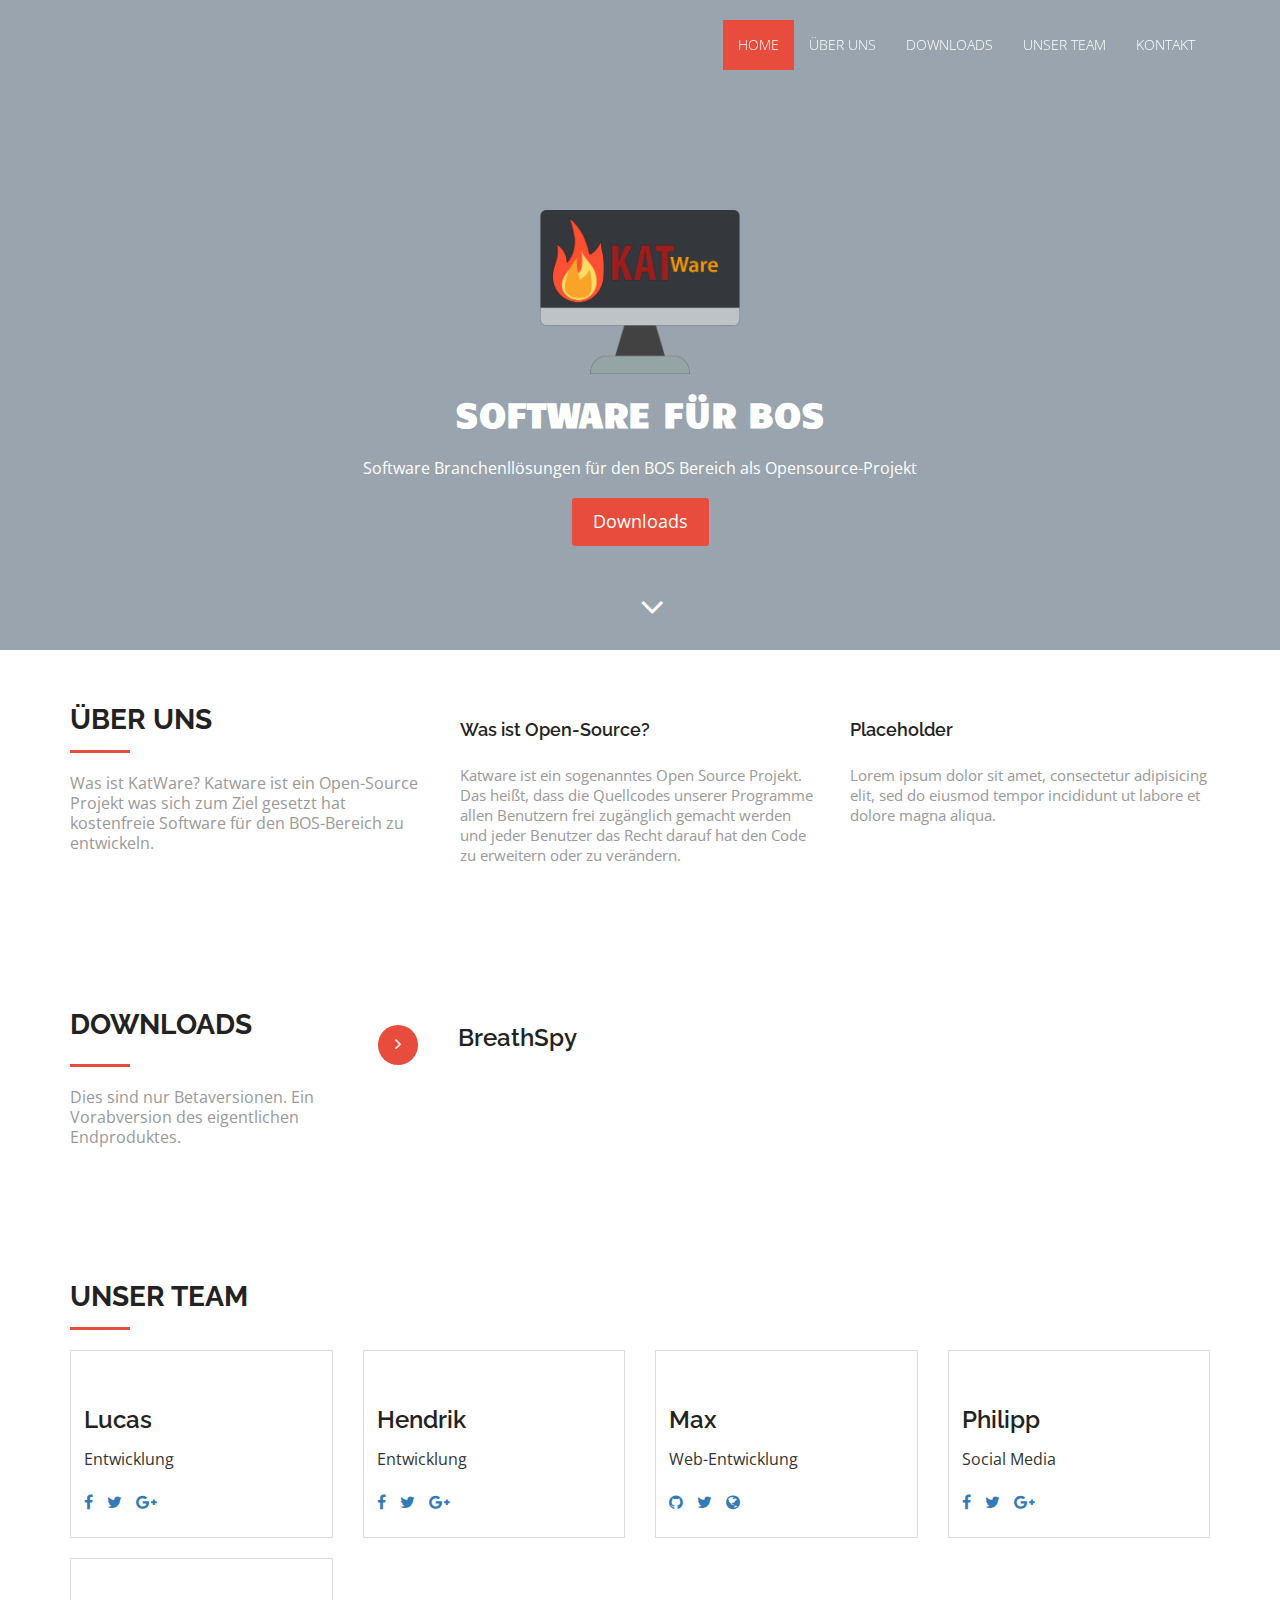
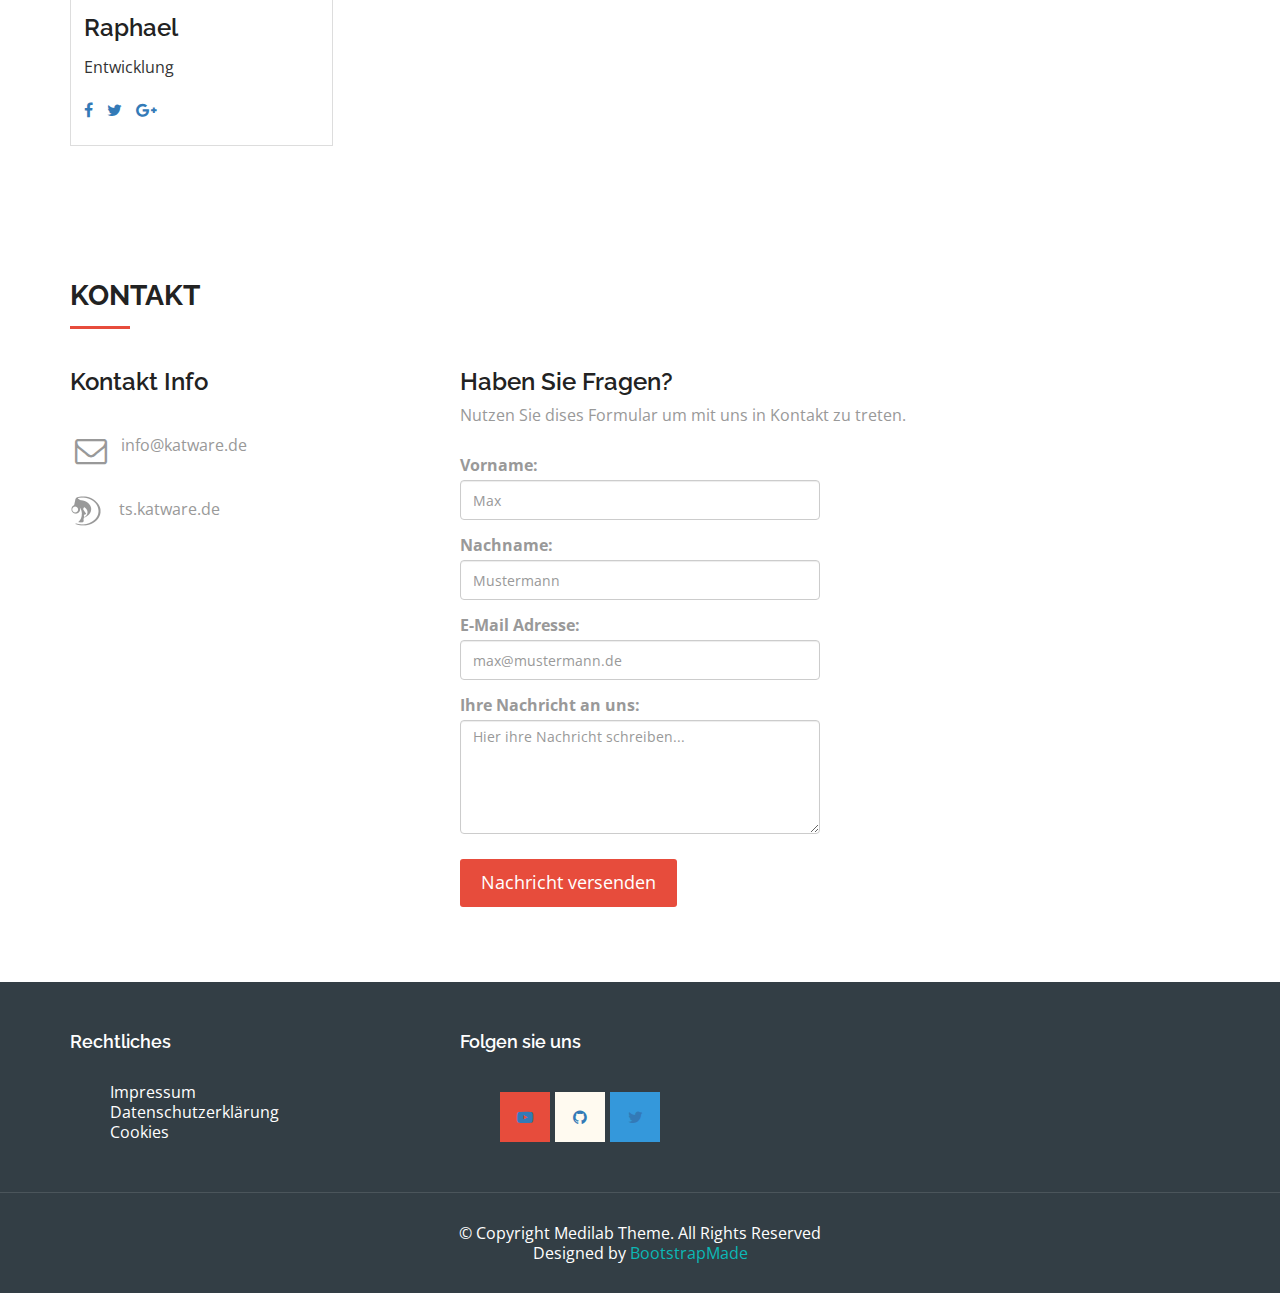
==== commit 473b853c: "updated" ====
--- a/index.html
+++ b/index.html
@@ -46,7 +46,7 @@
 				      <ul class="nav navbar-nav">
 				        <li class="active"><a href="#banner">Home</a></li>
 				        <li class=""><a href="#ueber">Über uns</a></li>
-				        <li class=""><a href="#download">Download</a></li>
+				        <li class=""><a href="#downloads">Downloads</a></li>
 				        <li class=""><a href="#team">Unser Team</a></li>
 				        <li class=""><a href="#kontakt">Kontakt</a></li>
 				      </ul>
@@ -106,8 +106,8 @@
 	</section>
 	<!--/ über-->
 	
-	<!--download-->
-	<section id="download" class="section-padding">
+	<!--downloads-->
+	<section id="downloads" class="section-padding">
 		<div class="container">
 			<div class="row">
 				<div class="col-md-3 col-sm-4 col-xs-12">
--- a/css/style.css
+++ b/css/style.css
@@ -170,7 +170,7 @@
 }
 .btn-appoint, .btn-appoint:hover, .btn-appoint:focus{
 	margin-top: 10px;
-	margin-bottom: 10px;
+	padding: 10px 20px;
 	font-size: 18px;
 	background-color: rgb(231, 76, 60);
 	border-radius: 3px;
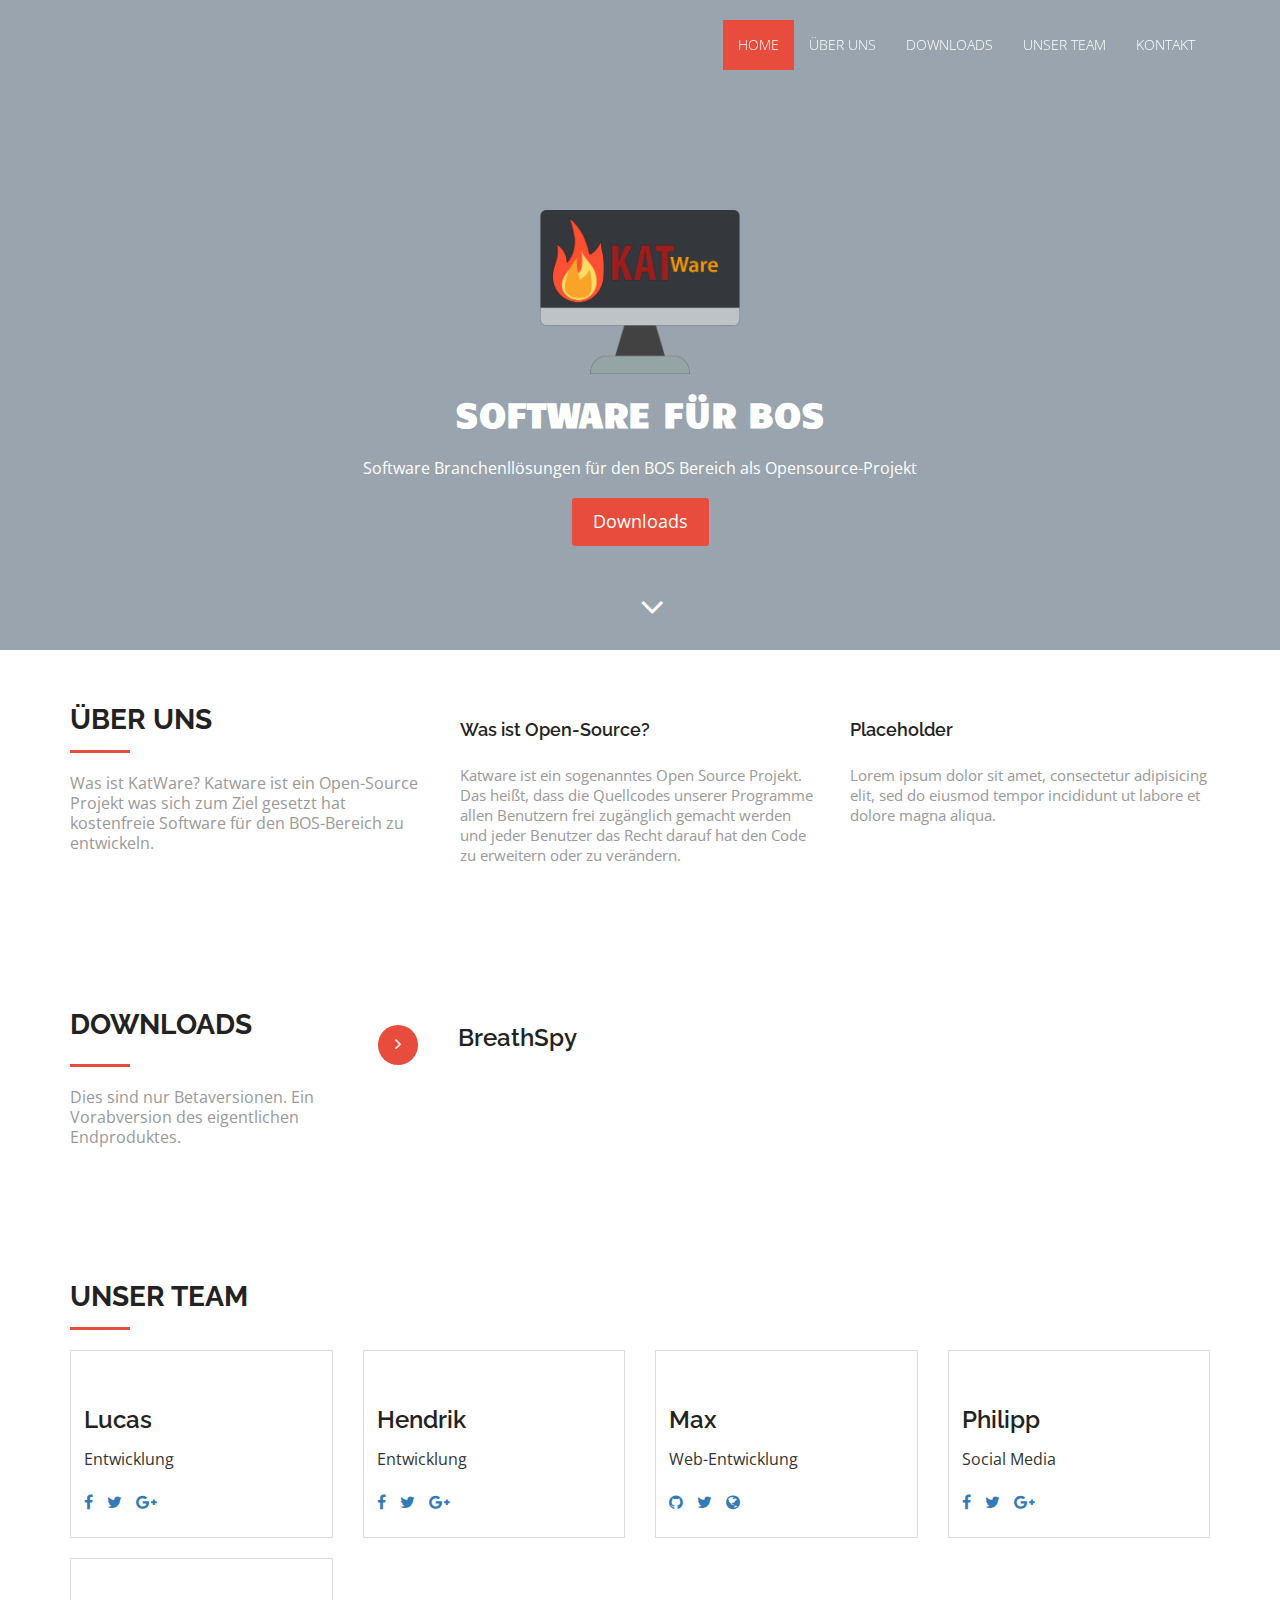
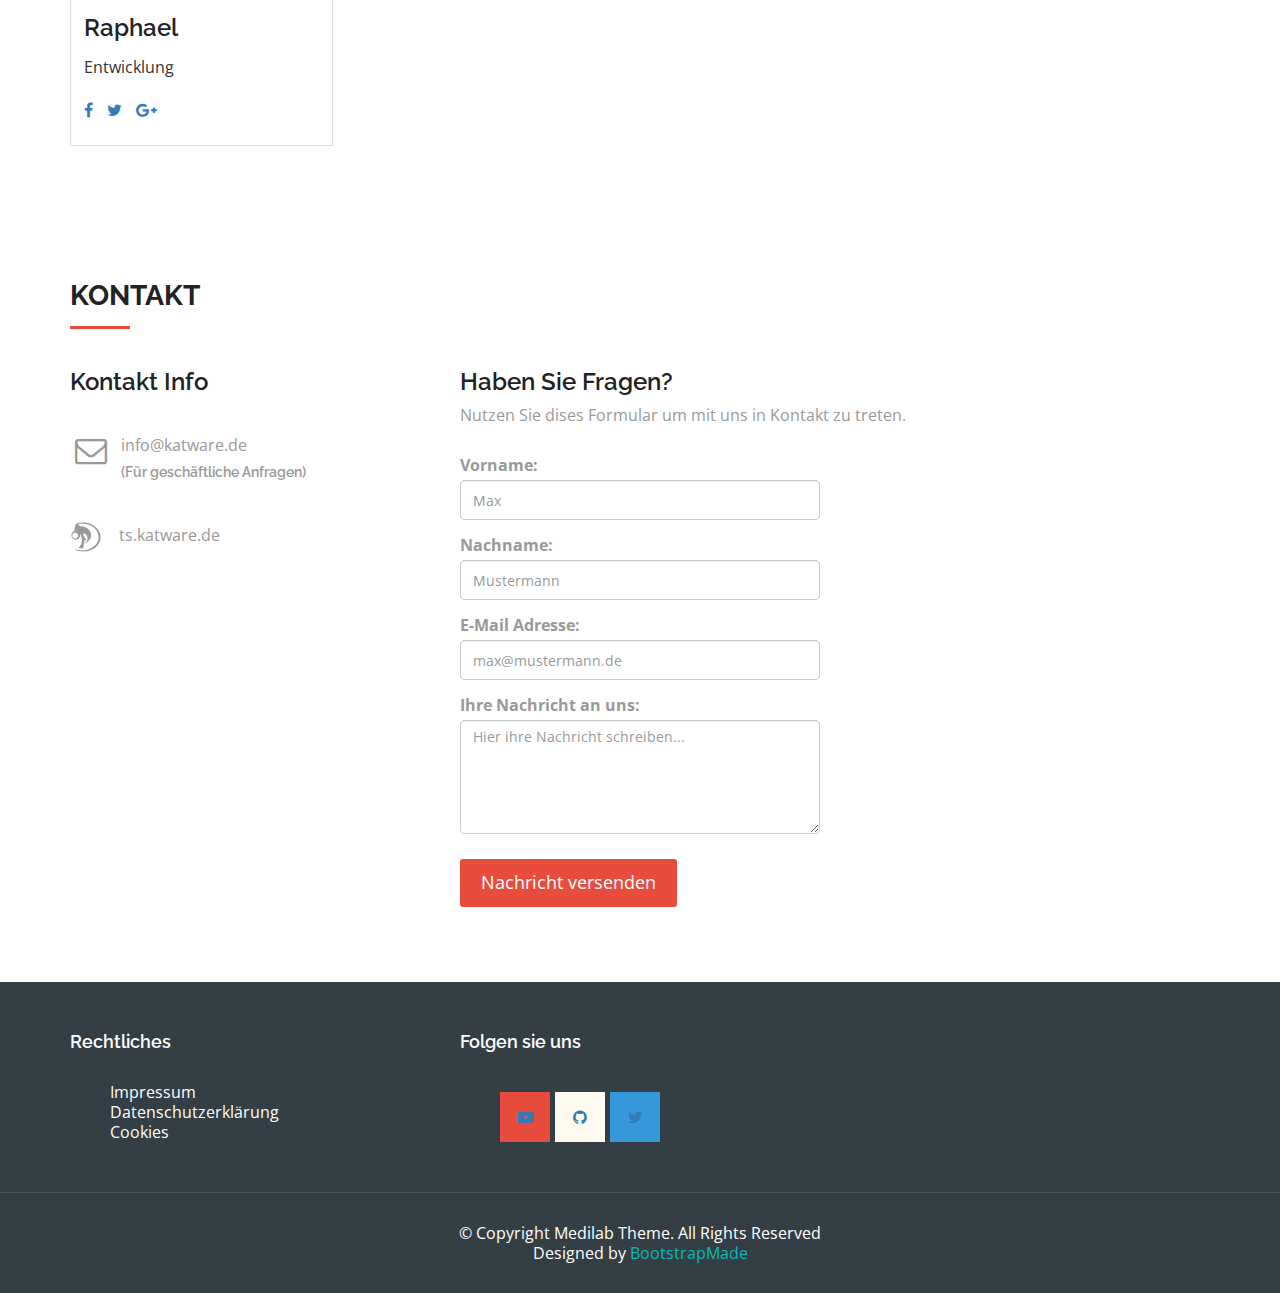
==== commit 9444edc3: "updated" ====
--- a/index.html
+++ b/index.html
@@ -63,7 +63,7 @@
 						<div class="banner-text text-center">
 						  <h1 class="white">Software für BOS</h1>
 						  <p>Software Branchenllösungen für den BOS Bereich als Opensource-Projekt</p>
-						  <a href="#download" class="btn btn-appoint">Downloads</a>
+						  <a href="#downloads" class="btn btn-appoint">Downloads</a>
 						</div>
 						<div class="overlay-detail text-center">
 			               <a href="#ueber"><i class="fa fa-angle-down"></i></a>
@@ -228,7 +228,7 @@
 				<div class="col-md-4 col-sm-4">
 			      <h3>Kontakt Info</h3>
 			      <div class="space"></div>
-			      <p><i class="fa fa-envelope-o fa-fw pull-left fa-2x"></i><a title='Email schreiben' href="mailto:info@maxbehr.com" style="color: #999999;">info@katware.de </a></p>
+			      <p><i class="fa fa-envelope-o fa-fw pull-left fa-2x"></i><a title="Email schreiben" href="mailto:info@maxbehr.com" style="color: #999999;">info@katware.de </a></ br><h5 style="color: #999999;">(Für geschäftliche Anfragen)</h5></p>
 			      <div class="space"></div>
 			      <p><img src="img/ts_icon.png" alt="Teamspeak" style="margin-right: 17px;" width="32" height="32"><a title='Teamspeak' href="ts3server://ts.katware.de?port=9987" style="color: #999999;">ts.katware.de</a></p>
 			    </div>
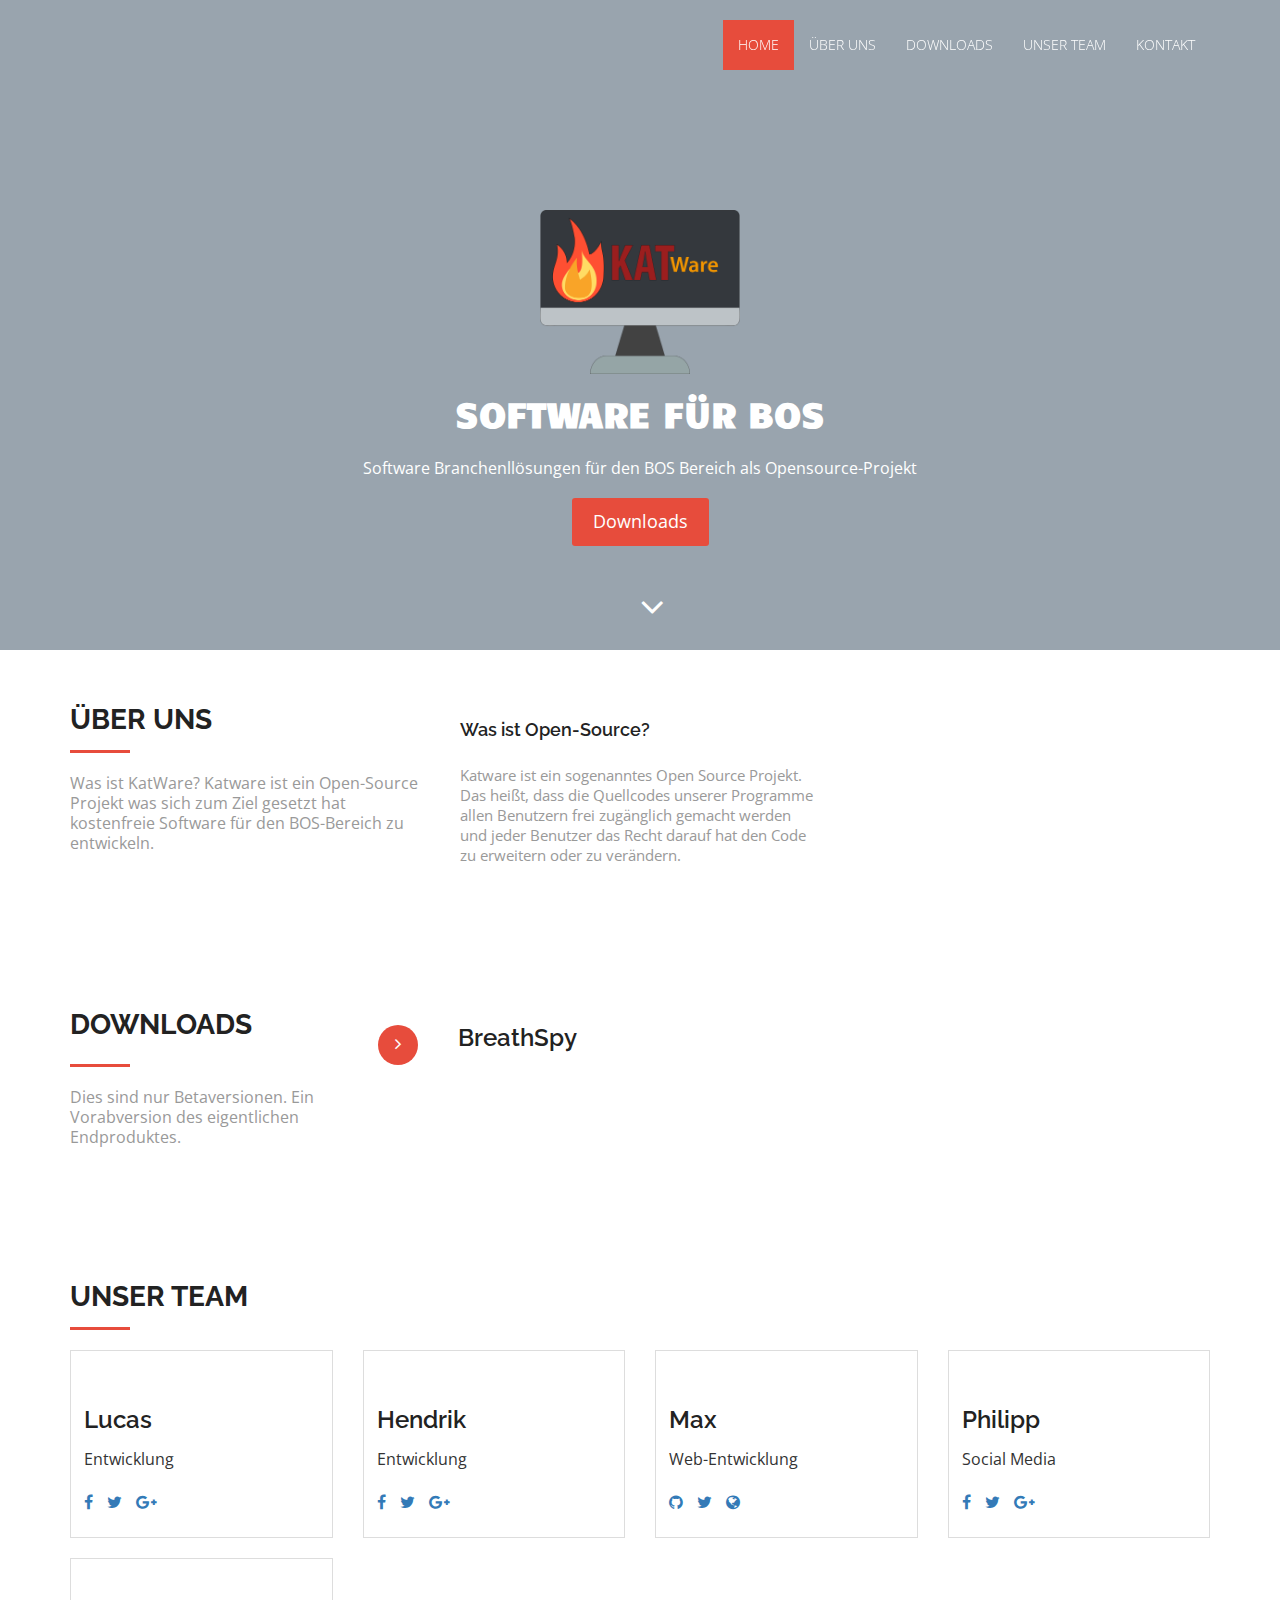
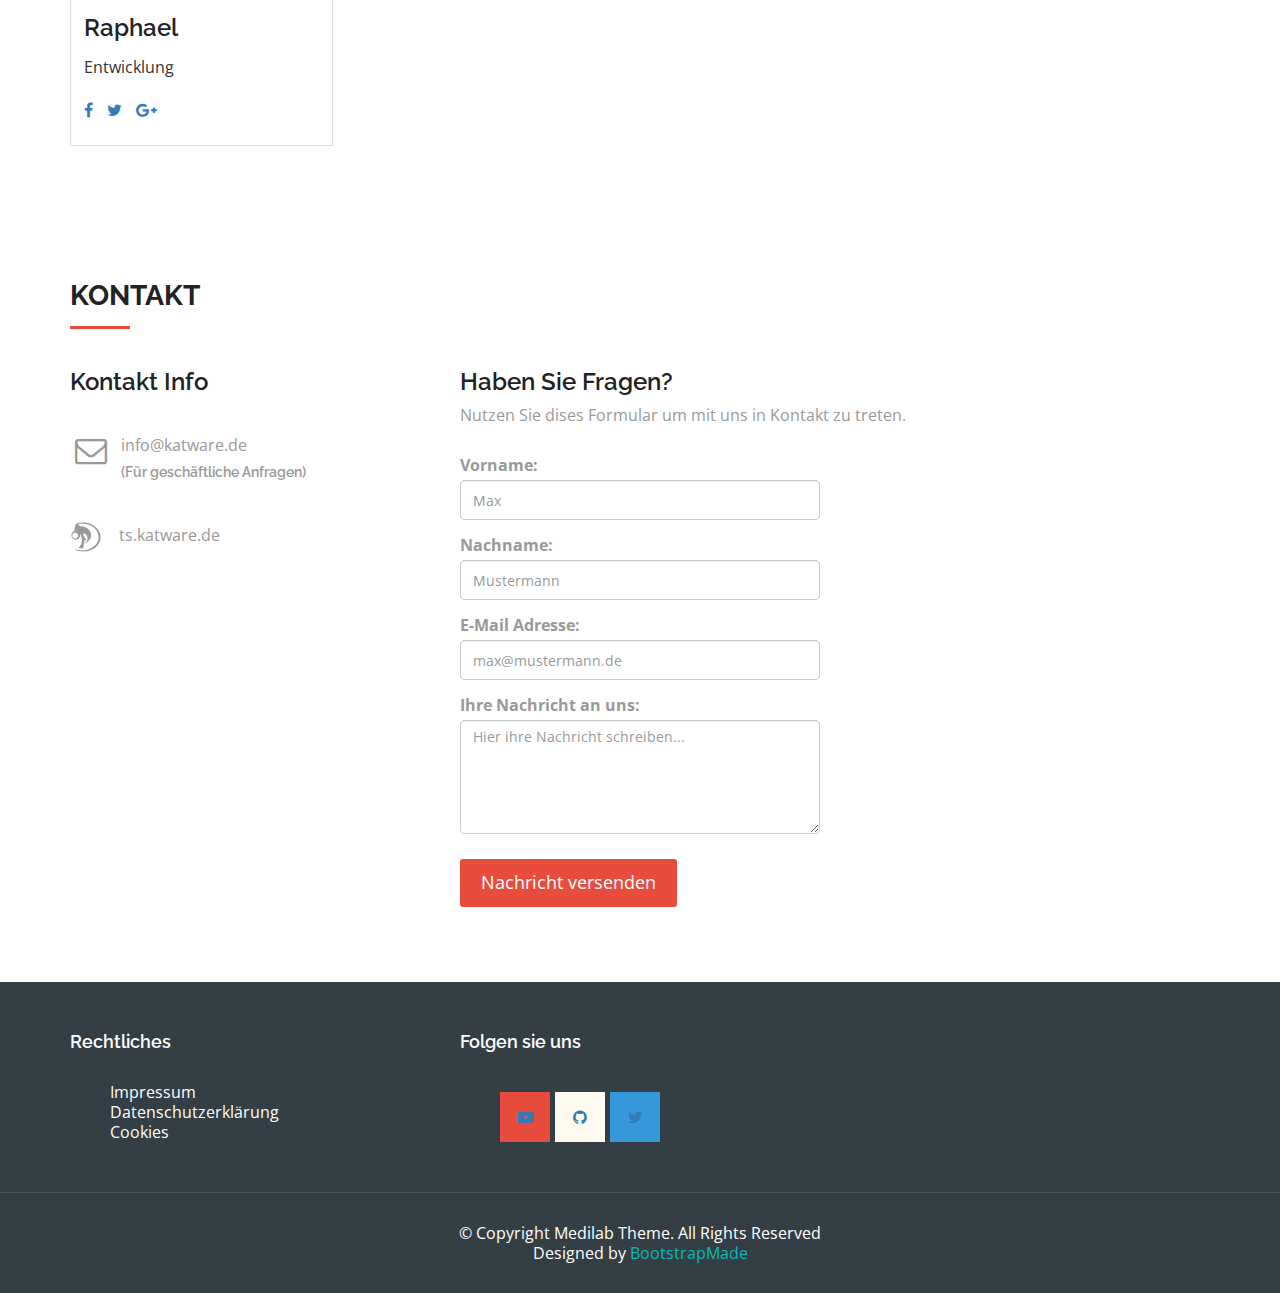
==== commit 7405566d: "updated" ====
--- a/index.html
+++ b/index.html
@@ -92,15 +92,6 @@
 						</div>
 					</div>
 				</div>
-				<div class="col-md-4 col-sm-4">
-					<div class="service-info">
-						<div class="icon-info">
-						  <h4>Placeholder<br>
-					      </h4>
-						  <p>Lorem ipsum dolor sit amet, consectetur adipisicing elit, sed do eiusmod tempor incididunt ut labore et dolore magna aliqua.</p>
-						</div>
-					</div>
-				</div>
 			</div>
 		</div>
 	</section>
@@ -178,7 +169,7 @@
 			          <p>Web-Entwicklung</p>
 			          <ul class="list-inline">
 			            <li><a title='GitHub' target="_blank" href="https://github.com/MaxEricB"><i class="fa fa-github"></i></a></li>
-			            <li><a title='Twitter' target="_blank" href="https://twitter.com/maxbehr02"><i class="fa fa-twitter"></i></a></li>
+			            <li><a title='Twitter' target="_blank" href="https://twitter.com/_raison_"><i class="fa fa-twitter"></i></a></li>
 			            <li><a title='Webseite' target="_blank" href="https://maxbehr.com"><i class="fa fa-globe"></i></a></li>
 			          </ul>
 			        </div>
